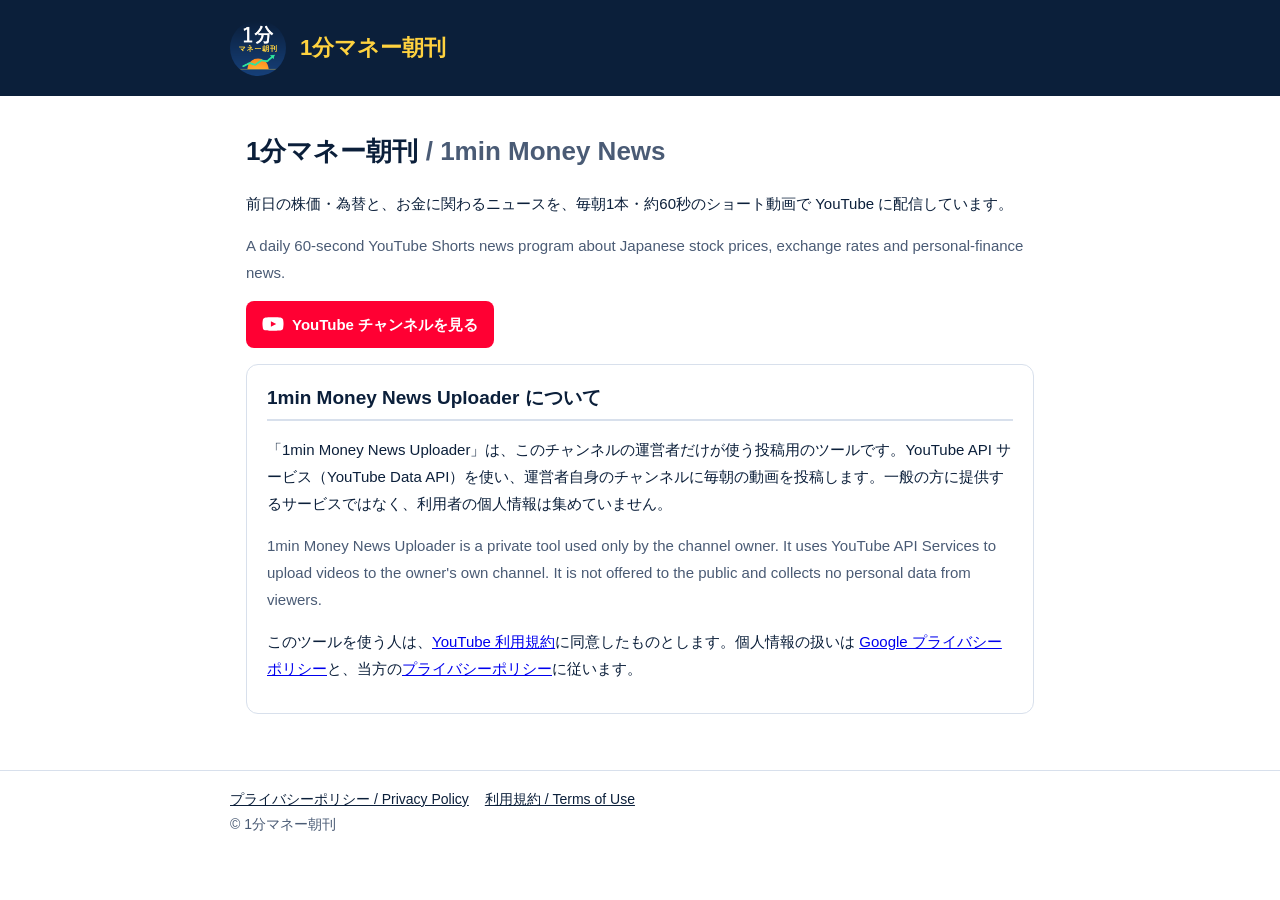
==== index.html @ 5ac9226a "1分マネー朝刊のホームページ・プライバシーポリシー・利用規約 Co-Authored-By: Claude Opus 5.5 <noreply@anthropic.com>" ====
<!doctype html>
<html lang="ja"><head><meta charset="utf-8"><meta name="viewport" content="width=device-width,initial-scale=1">
<title>1分マネー朝刊</title><link rel="stylesheet" href="style.css"></head>
<body>
<header><div class="in brand"><img src="icon.png" alt=""><a href="index.html"><b>1分マネー朝刊</b></a></div></header>
<main>
<h1>1分マネー朝刊 <span class="en">/ 1min Money News</span></h1>
<p>前日の株価・為替と、お金に関わるニュースを、毎朝1本・約60秒のショート動画で YouTube に配信しています。</p>
<p class="en">A daily 60-second YouTube Shorts news program about Japanese stock prices, exchange rates and personal-finance news.</p>
<p><a class="yt" href="https://www.youtube.com/@1min-money-news"><svg viewBox="0 0 24 24" fill="#fff"><path d="M23 7.2a3 3 0 0 0-2.1-2.1C19 4.6 12 4.6 12 4.6s-7 0-8.9.5A3 3 0 0 0 1 7.2 31 31 0 0 0 .5 12 31 31 0 0 0 1 16.8a3 3 0 0 0 2.1 2.1c1.9.5 8.9.5 8.9.5s7 0 8.9-.5a3 3 0 0 0 2.1-2.1 31 31 0 0 0 .5-4.8 31 31 0 0 0-.5-4.8zM9.7 15.1V8.9l5.8 3.1z"/></svg>YouTube チャンネルを見る</a></p>

<div class="card">
<h2 style="margin-top:0">1min Money News Uploader について</h2>
<p>「1min Money News Uploader」は、このチャンネルの運営者だけが使う投稿用のツールです。YouTube API サービス（YouTube Data API）を使い、運営者自身のチャンネルに毎朝の動画を投稿します。一般の方に提供するサービスではなく、利用者の個人情報は集めていません。</p>
<p class="en">1min Money News Uploader is a private tool used only by the channel owner. It uses YouTube API Services to upload videos to the owner's own channel. It is not offered to the public and collects no personal data from viewers.</p>
<p>このツールを使う人は、<a href="https://www.youtube.com/t/terms">YouTube 利用規約</a>に同意したものとします。個人情報の扱いは <a href="https://policies.google.com/privacy">Google プライバシー ポリシー</a>と、当方の<a href="privacy.html">プライバシーポリシー</a>に従います。</p>
</div>
</main>
<footer><div class="in"><a href="privacy.html">プライバシーポリシー / Privacy Policy</a><a href="terms.html">利用規約 / Terms of Use</a><br>© 1分マネー朝刊</div></footer>
</body></html>
---- style.css ----
:root { --ink: #0b1f3a; --sub: #4a5b75; --line: #d8e0ec; --gold: #e0a800; --bg: #ffffff; }
* { box-sizing: border-box; }
body { margin: 0; background: var(--bg); color: var(--ink); font-family: "Yu Gothic", "Hiragino Sans", "Noto Sans JP", sans-serif; line-height: 1.8; }
header { background: var(--ink); color: #fff; padding: 20px 16px; }
header .in, main, footer .in { max-width: 820px; margin: 0 auto; }
header a { color: #fff; text-decoration: none; }
.brand { display: flex; align-items: center; gap: 14px; }
.brand img { width: 56px; height: 56px; border-radius: 50%; }
.brand b { font-size: 22px; color: #ffd23f; }
main { padding: 24px 16px 40px; }
h1 { font-size: 26px; margin: 8px 0 4px; }
h2 { font-size: 19px; margin: 28px 0 8px; padding-bottom: 4px; border-bottom: 2px solid var(--line); }
p, li { font-size: 15px; }
.date { color: var(--sub); font-size: 14px; }
.yt { display: inline-flex; align-items: center; gap: 8px; padding: 10px 16px; background: #ff0033; color: #fff; border-radius: 8px; text-decoration: none; font-weight: bold; }
.yt svg { width: 22px; height: 22px; }
.card { border: 1px solid var(--line); border-radius: 12px; padding: 16px 20px; margin: 16px 0; }
footer { border-top: 1px solid var(--line); padding: 16px; color: var(--sub); font-size: 14px; }
footer a { color: var(--ink); margin-right: 16px; }
.en { color: var(--sub); }
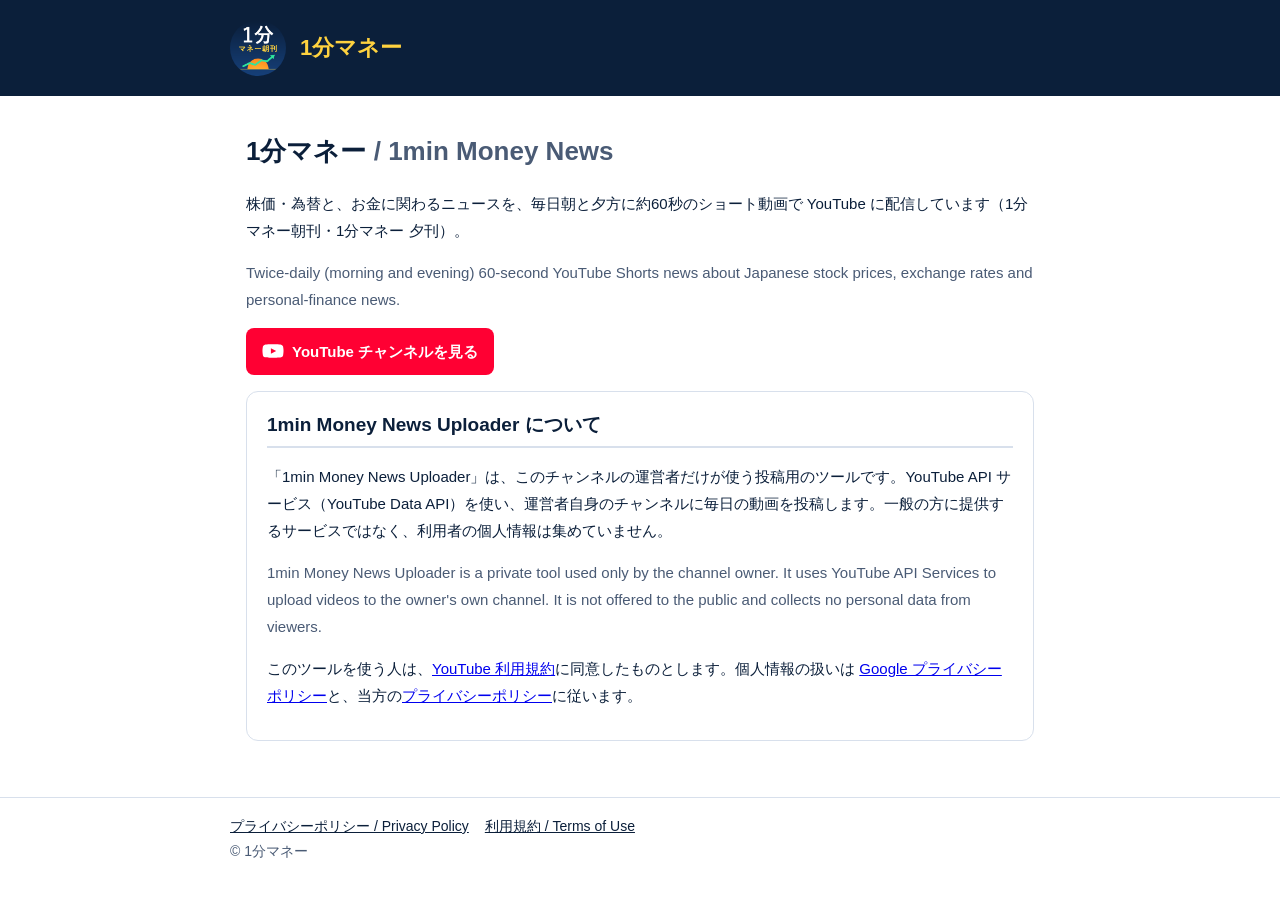
==== commit 6b33b9c6: "チャンネル名を「1分マネー」に変更、朝夕2回の配信に合わせて説明を更新 Co-Authored-By: Claude Opus 5.5 <noreply@anthropic.com>" ====
--- a/index.html
+++ b/index.html
@@ -1,20 +1,20 @@
 <!doctype html>
 <html lang="ja"><head><meta charset="utf-8"><meta name="viewport" content="width=device-width,initial-scale=1">
-<title>1分マネー朝刊</title><link rel="stylesheet" href="style.css"></head>
+<title>1分マネー</title><link rel="stylesheet" href="style.css"></head>
 <body>
-<header><div class="in brand"><img src="icon.png" alt=""><a href="index.html"><b>1分マネー朝刊</b></a></div></header>
+<header><div class="in brand"><img src="icon.png" alt=""><a href="index.html"><b>1分マネー</b></a></div></header>
 <main>
-<h1>1分マネー朝刊 <span class="en">/ 1min Money News</span></h1>
-<p>前日の株価・為替と、お金に関わるニュースを、毎朝1本・約60秒のショート動画で YouTube に配信しています。</p>
-<p class="en">A daily 60-second YouTube Shorts news program about Japanese stock prices, exchange rates and personal-finance news.</p>
+<h1>1分マネー <span class="en">/ 1min Money News</span></h1>
+<p>株価・為替と、お金に関わるニュースを、毎日朝と夕方に約60秒のショート動画で YouTube に配信しています（1分マネー朝刊・1分マネー 夕刊）。</p>
+<p class="en">Twice-daily (morning and evening) 60-second YouTube Shorts news about Japanese stock prices, exchange rates and personal-finance news.</p>
 <p><a class="yt" href="https://www.youtube.com/@1min-money-news"><svg viewBox="0 0 24 24" fill="#fff"><path d="M23 7.2a3 3 0 0 0-2.1-2.1C19 4.6 12 4.6 12 4.6s-7 0-8.9.5A3 3 0 0 0 1 7.2 31 31 0 0 0 .5 12 31 31 0 0 0 1 16.8a3 3 0 0 0 2.1 2.1c1.9.5 8.9.5 8.9.5s7 0 8.9-.5a3 3 0 0 0 2.1-2.1 31 31 0 0 0 .5-4.8 31 31 0 0 0-.5-4.8zM9.7 15.1V8.9l5.8 3.1z"/></svg>YouTube チャンネルを見る</a></p>
 
 <div class="card">
 <h2 style="margin-top:0">1min Money News Uploader について</h2>
-<p>「1min Money News Uploader」は、このチャンネルの運営者だけが使う投稿用のツールです。YouTube API サービス（YouTube Data API）を使い、運営者自身のチャンネルに毎朝の動画を投稿します。一般の方に提供するサービスではなく、利用者の個人情報は集めていません。</p>
+<p>「1min Money News Uploader」は、このチャンネルの運営者だけが使う投稿用のツールです。YouTube API サービス（YouTube Data API）を使い、運営者自身のチャンネルに毎日の動画を投稿します。一般の方に提供するサービスではなく、利用者の個人情報は集めていません。</p>
 <p class="en">1min Money News Uploader is a private tool used only by the channel owner. It uses YouTube API Services to upload videos to the owner's own channel. It is not offered to the public and collects no personal data from viewers.</p>
 <p>このツールを使う人は、<a href="https://www.youtube.com/t/terms">YouTube 利用規約</a>に同意したものとします。個人情報の扱いは <a href="https://policies.google.com/privacy">Google プライバシー ポリシー</a>と、当方の<a href="privacy.html">プライバシーポリシー</a>に従います。</p>
 </div>
 </main>
-<footer><div class="in"><a href="privacy.html">プライバシーポリシー / Privacy Policy</a><a href="terms.html">利用規約 / Terms of Use</a><br>© 1分マネー朝刊</div></footer>
+<footer><div class="in"><a href="privacy.html">プライバシーポリシー / Privacy Policy</a><a href="terms.html">利用規約 / Terms of Use</a><br>© 1分マネー</div></footer>
 </body></html>
